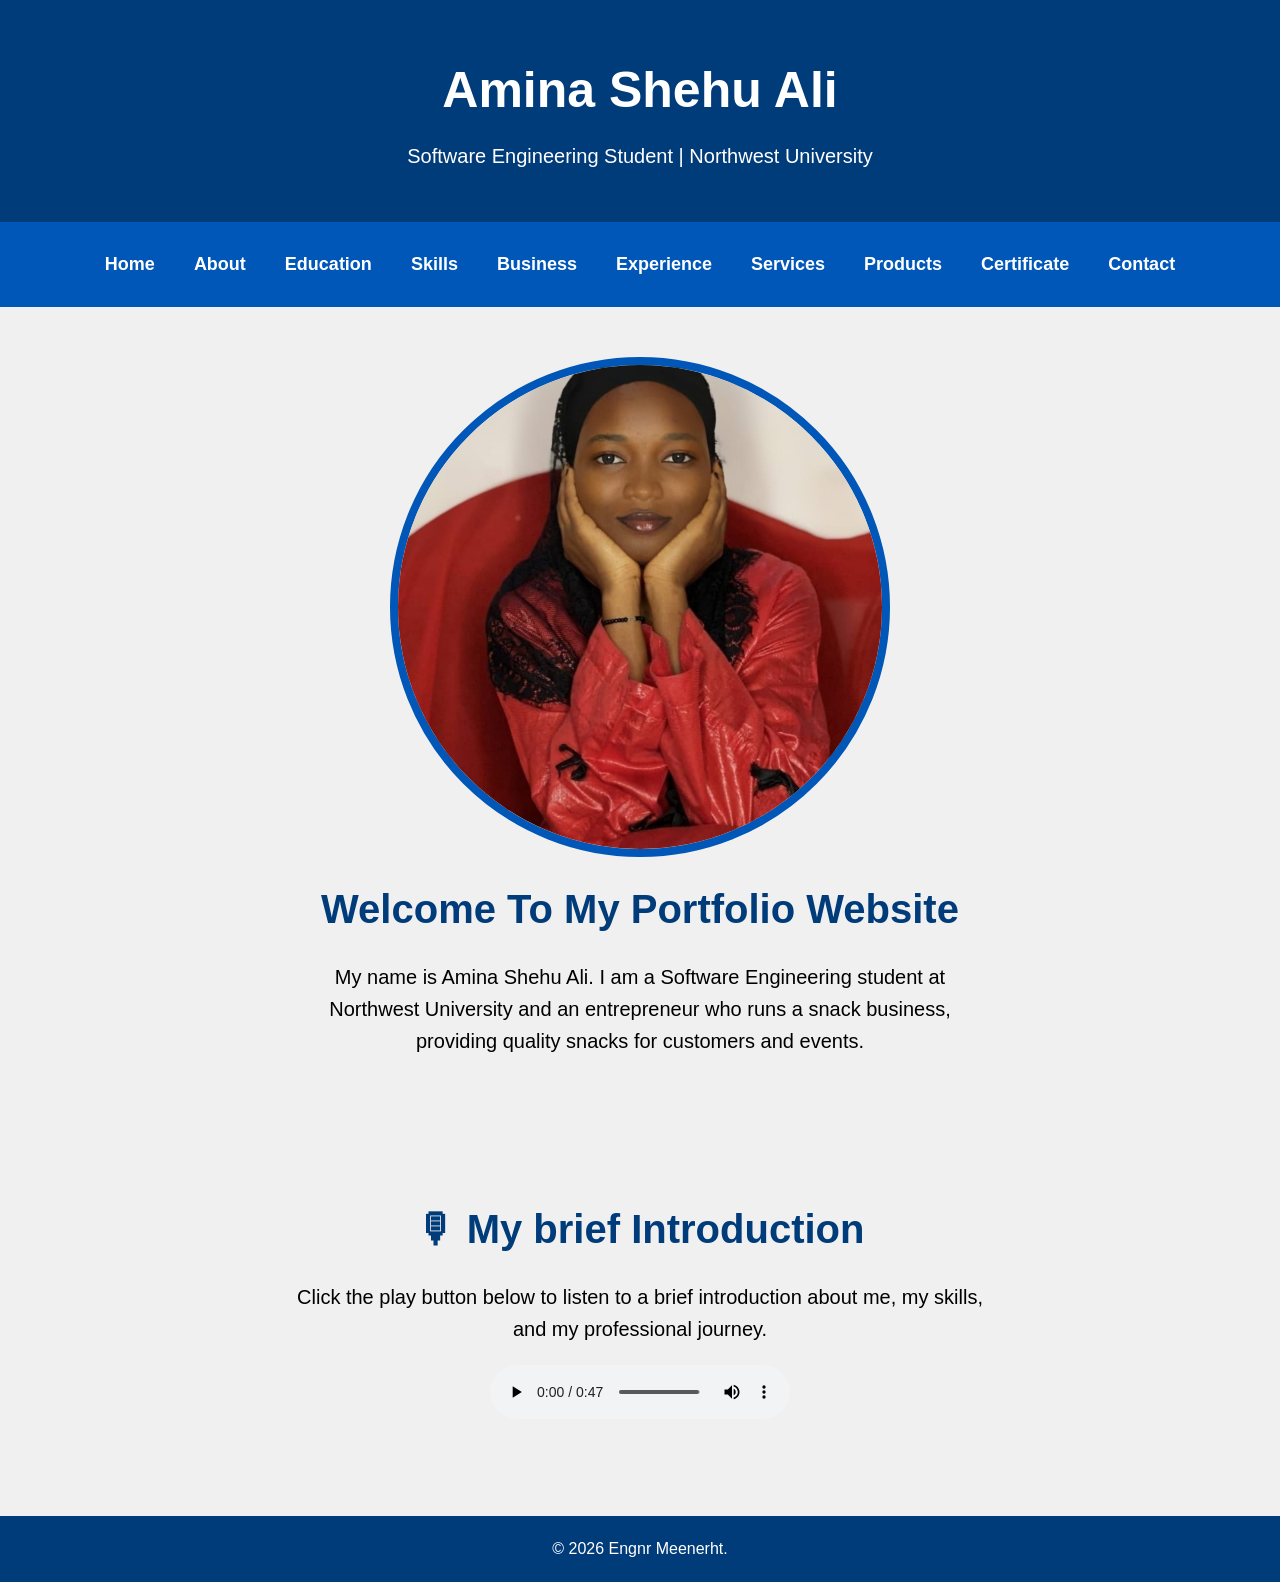
==== index.html @ 65d7aca2 "Update index.html" ====
<!DOCTYPE html>
<html lang="en">

<head>
    <meta charset="UTF-8">
    <meta name="viewport" content="width=device-width, initial-scale=1.0">
    <title>Home - Amina Shehu Ali</title>
    <link rel="stylesheet" href="style.css">
</head>

<body>

<header>
    <h1>Amina Shehu Ali</h1>
    <p>Software Engineering Student | Northwest University</p>
</header>

<nav>
    <a href="index.html">Home</a>
    <a href="about.html">About</a>
    <a href="education.html">Education</a>
    <a href="skills.html">Skills</a>
    <a href="business.html">Business</a>
    <a href="experience.html">Experience</a>
    <a href="services.html">Services</a>
    <a href="products.html">Products</a>
    <a href="certificate.html">Certificate</a>
    <a href="contact.html">Contact</a>
</nav>

<section class="hero">

    <img src="profile.jpg"
         alt="Profile Picture"
         class="profile-pic">

    <h2>Welcome To My Portfolio Website</h2>

    <p>
        My name is Amina Shehu Ali.
        I am a Software Engineering student at
        Northwest University and an entrepreneur
        who runs a snack business, providing
        quality snacks for customers and events.
    </p>
</section>
<section class="audio-section hero">
    <h2>🎙 My brief Introduction</h2>

    <p>
        Click the play button below to listen to a brief introduction about me, my skills, and my professional journey.
    </p>

    <audio controls preload="metadata">
        <source src="my introduction.mp3" type="audio/mpeg">
    </audio>
        </section>


<footer>
    <p>&copy; 2026 Engnr Meenerht.</p>
</footer>

</body>
</html>
---- style.css ----
/* Reset */
*{
    margin:0;
    padding:0;
    box-sizing:border-box;
    font-family:Arial, sans-serif;
}

body{
    background:#f0f0f0;
    line-height:1.6;
}

/* Header */
header{
    background:#003B7A;
    color:white;
    text-align:center;
    padding:50px 20px;
}

header h1{
    font-size:50px;
    margin-bottom:10px;
}

header p{
    font-size:20px;
}

/* Navigation */
nav{
    background:#0057B8;
    display:flex;
    flex-wrap:wrap;
    justify-content:center;
    gap:15px;
    padding:20px;
}

nav a{
    color:white;
    text-decoration:none;
    font-weight:bold;
    font-size:18px;
    padding:8px 12px;
}

nav a:hover{
    background:white;
    color:#0057B8;
    border-radius:5px;
}

/* Hero Section */
.hero{
    text-align:center;
    padding:50px 20px;
}

.profile-pic{
    width:500px;
    height:500px;
    border-radius:50%;
    border:8px solid #0057B8;
    object-fit:cover;
    display:block;
    margin:0 auto;

    animation: float 6s ease-in-out infinite;
}

@keyframes float{
    0%{
        transform: translateY(0px);
    }
    50%{
        transform: translateY(-15px);
    }
    100%{
        transform: translateY(0px);
    }
}

.hero h2{
    color:#003B7A;
    font-size:40px;
    margin-top:20px;
}

.hero p{
    font-size:20px;
    max-width:700px;
    margin:20px auto;
}

/* Content */
.content{
    width:90%;
    max-width:1000px;
    margin:40px auto;
    padding:20px;
}

/* Section Titles */
.section-title{
    color:#003B7A;
    font-size:45px;
    border-left:8px solid #0057B8;
    padding-left:20px;
    margin-bottom:30px;
}

/* Cards */
.card{
    background:#f8f8f8;
    padding:30px;
    margin-bottom:25px;
    border-radius:20px;
    box-shadow:0 2px 8px rgba(0,0,0,0.08);
}

.card h3{
    color:#222;
    margin-bottom:15px;
    font-size:28px;
}

.card p{
    color:#444;
    font-size:20px;
    line-height:1.8;
}

/* Product Images */
.product-img{
    width:100%;
    max-width:350px;
    height:220px;
    object-fit:cover;
    border-radius:10px;
    display:block;
    margin-bottom:15px;
}

/* Forms */
form{
    display:flex;
    flex-direction:column;
    gap:15px;
}

input,
textarea{
    width:100%;
    padding:12px;
    border:1px solid #ccc;
    border-radius:5px;
}

input[type="submit"]{
    background:#003B7A;
    color:white;
    border:none;
    cursor:pointer;
    font-weight:bold;
}

input[type="submit"]:hover{
    background:#0057B8;
}

/* Footer */
footer{
    background:#003B7A;
    color:white;
    text-align:center;
    padding:20px;
    margin-top:40px;
}

/* Mobile */
@media(max-width:768px){

    header h1{
        font-size:35px;
    }

    header p{
        font-size:16px;
    }

    .profile-pic{
        width:180px;
        height:180px;
    }

    .hero h2{
        font-size:30px;
    }

    .section-title{
        font-size:35px;
    }

    nav a{
        font-size:16px;
    }

    .card h3{
        font-size:24px;
    }

    .card p{
        font-size:18px;
    }
}
.card ul{
    text-align:left;
    width:fit-content;
    margin:15px auto;
    padding-left:25px;
}

.card li{
    text-align:left;
    margin-bottom:10px;
}

    background: white;
    width: 90%;
    max-width: 400px;
    margin: 20px auto;
    padding: 20px;
    border-radius: 15px;
    box-shadow: 0 2px 10px rgba(0,0,0,0.1);
    text-align: center;
}

.card h3{
    color:#003B7A;
    margin-bottom:10px;
}

.card p{
    color:#555;
    .product-card{
    background:white;
    width:90%;
    max-width:550px;
    margin:30px auto;
    border-radius:20px 20px 0 0;
    overflow:hidden;
    box-shadow:0 2px 10px rgba(0,0,0,0.15);
    text-align:center;
}

.product-img{
    width:100%;
    height:300px;
    object-fit:cover;
    display:block;
}

.product-card h3{
    padding:20px;
    color:#003B7A;
    font-size:30px;
}
@media(max-width:768px){
    .profile-pic{
        width:300px;
        height:300px;
    }
}
   .business-video{
    width:100%;
    max-width:600px;
    border-radius:25px;
    display:block;
    margin:20px auto;
    border:5px solid #0057B8;
    box-shadow:0 8px 20px rgba(0,0,0,0.3);
} 
    .audio-section{
    width:90%;
    max-width:700px;
    margin:40px auto;
    padding:25px;
    background:#ffffff;
    border-radius:20px;
    text-align:center;
    box-shadow:0 8px 20px rgba(0,0,0,0.15);
}

.audio-section h2{
    color: #0057B8 !important;
    font-size: 55px;
    font-weight: bold;
    text-align: center;
}

.audio-section p{
    color:#555;
    font-size:18px;
    line-height:1.7;
    margin-bottom:20px;
}

.audio-section audio{
    width:100%;
    border-radius:30px;
}
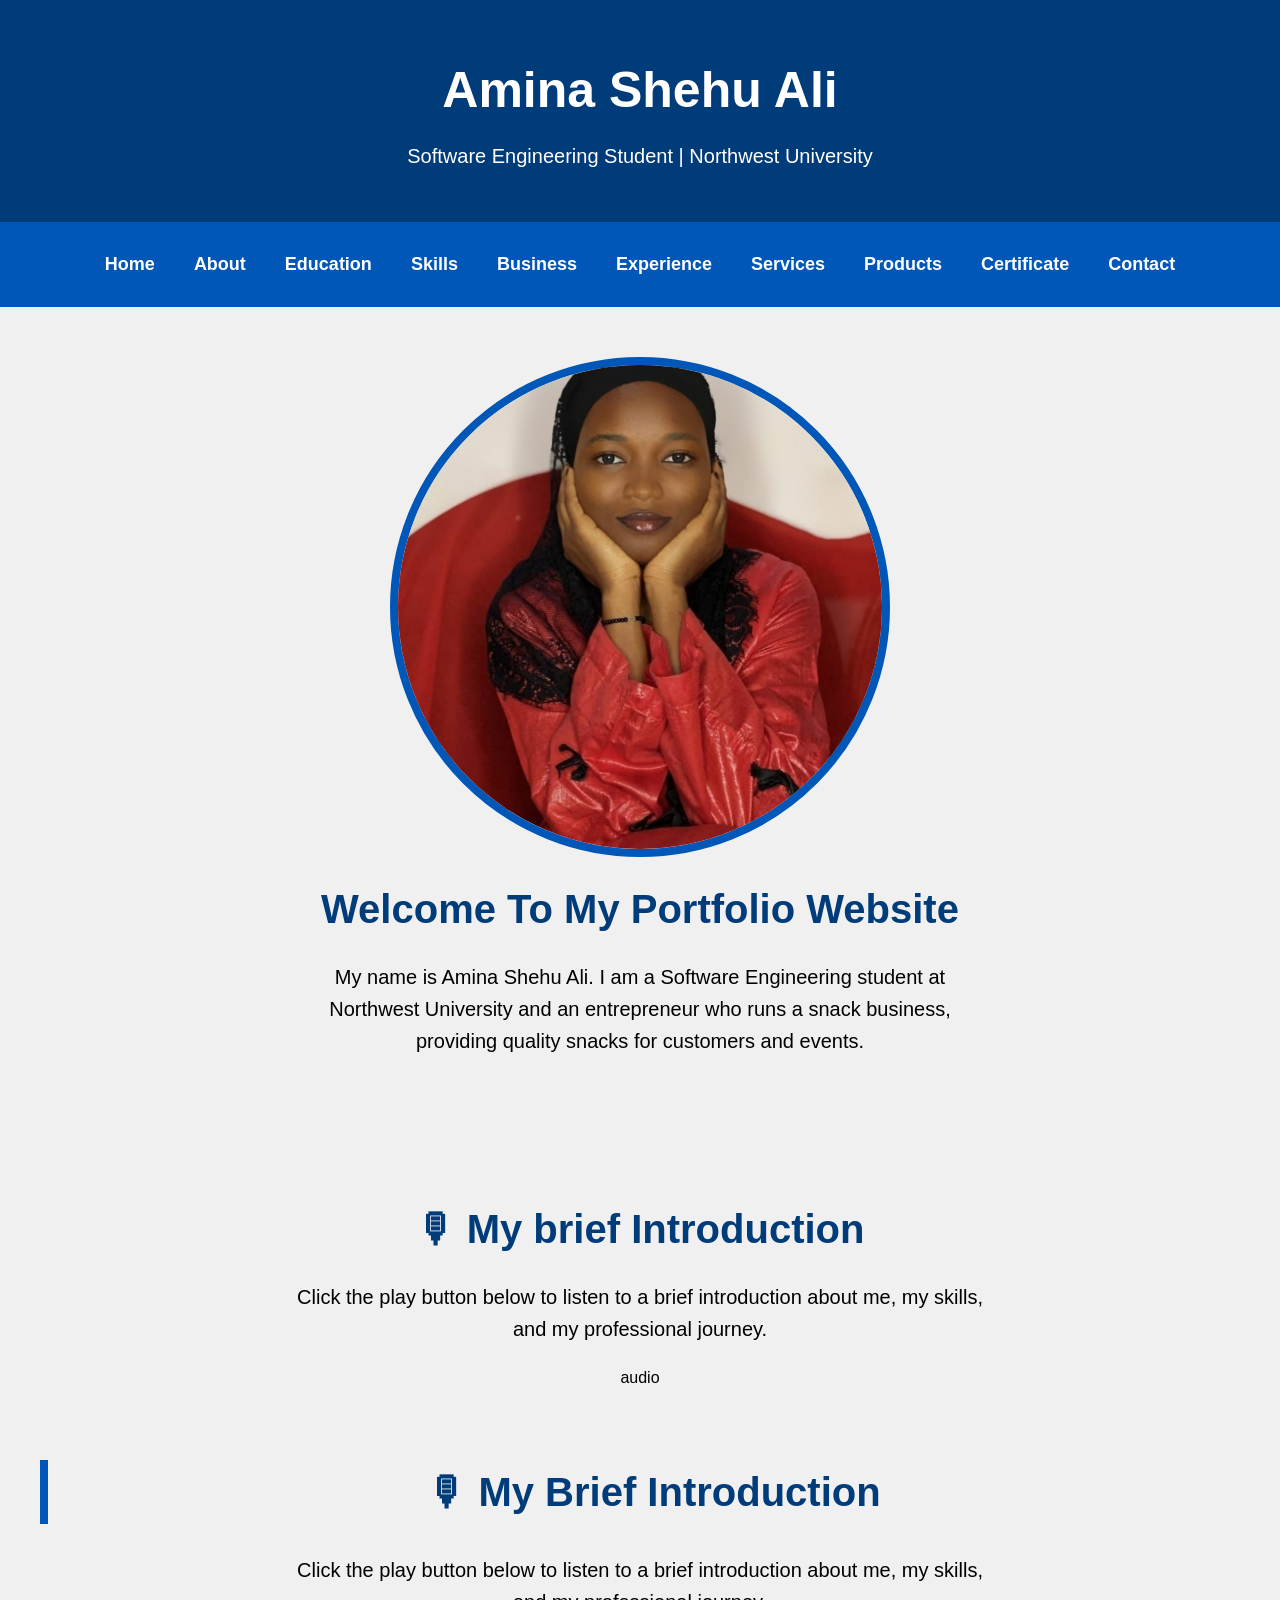
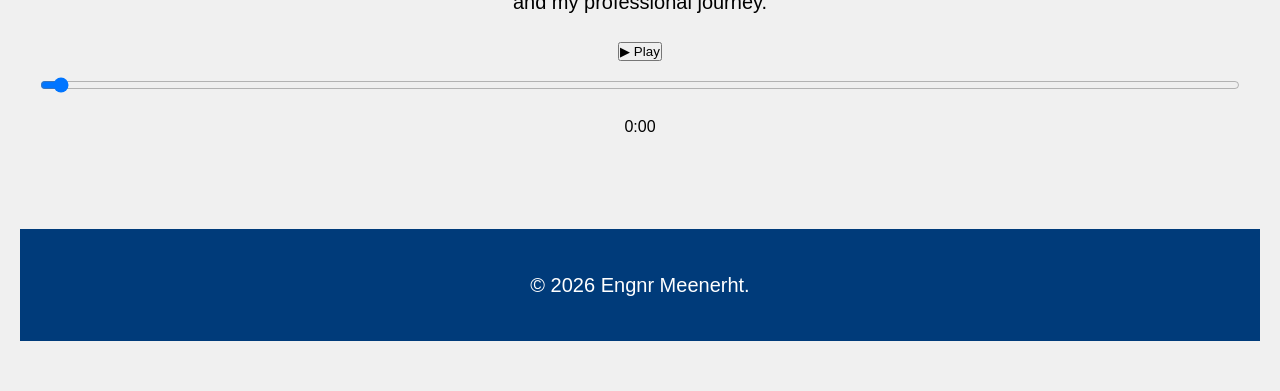
==== commit 9b681eda: "Update index.html" ====
--- a/index.html
+++ b/index.html
@@ -50,11 +50,55 @@
     <p>
         Click the play button below to listen to a brief introduction about me, my skills, and my professional journey.
     </p>
+audio<section class="audio-section hero">
+    <h2 class="section-title">🎙 My Brief Introduction</h2>
 
-    <audio controls preload="metadata">
+    <p>
+        Click the play button below to listen to a brief introduction about me, my skills, and my professional journey.
+    </p>
+
+    <audio id="myAudio">
         <source src="my introduction.mp3" type="audio/mpeg">
     </audio>
-        </section>
+
+    <div class="audio-player">
+        <button id="playBtn">▶ Play</button>
+        <input type="range" id="progressBar" value="0">
+        <span id="currentTime">0:00</span>
+    </div>
+</section>
+
+<script>
+const audio = document.getElementById("myAudio");
+const playBtn = document.getElementById("playBtn");
+const progressBar = document.getElementById("progressBar");
+const currentTime = document.getElementById("currentTime");
+
+playBtn.onclick = function () {
+    if (audio.paused) {
+        audio.play();
+        playBtn.innerHTML = "⏸ Pause";
+    } else {
+        audio.pause();
+        playBtn.innerHTML = "▶ Play";
+    }
+};
+
+audio.ontimeupdate = function () {
+    progressBar.max = audio.duration;
+    progressBar.value = audio.currentTime;
+
+    let min = Math.floor(audio.currentTime / 60);
+    let sec = Math.floor(audio.currentTime % 60);
+    if (sec < 10) sec = "0" + sec;
+
+    currentTime.innerHTML = min + ":" + sec;
+};
+
+progressBar.oninput = function () {
+    audio.currentTime = progressBar.value;
+};
+            </script>
 
 
 <footer>
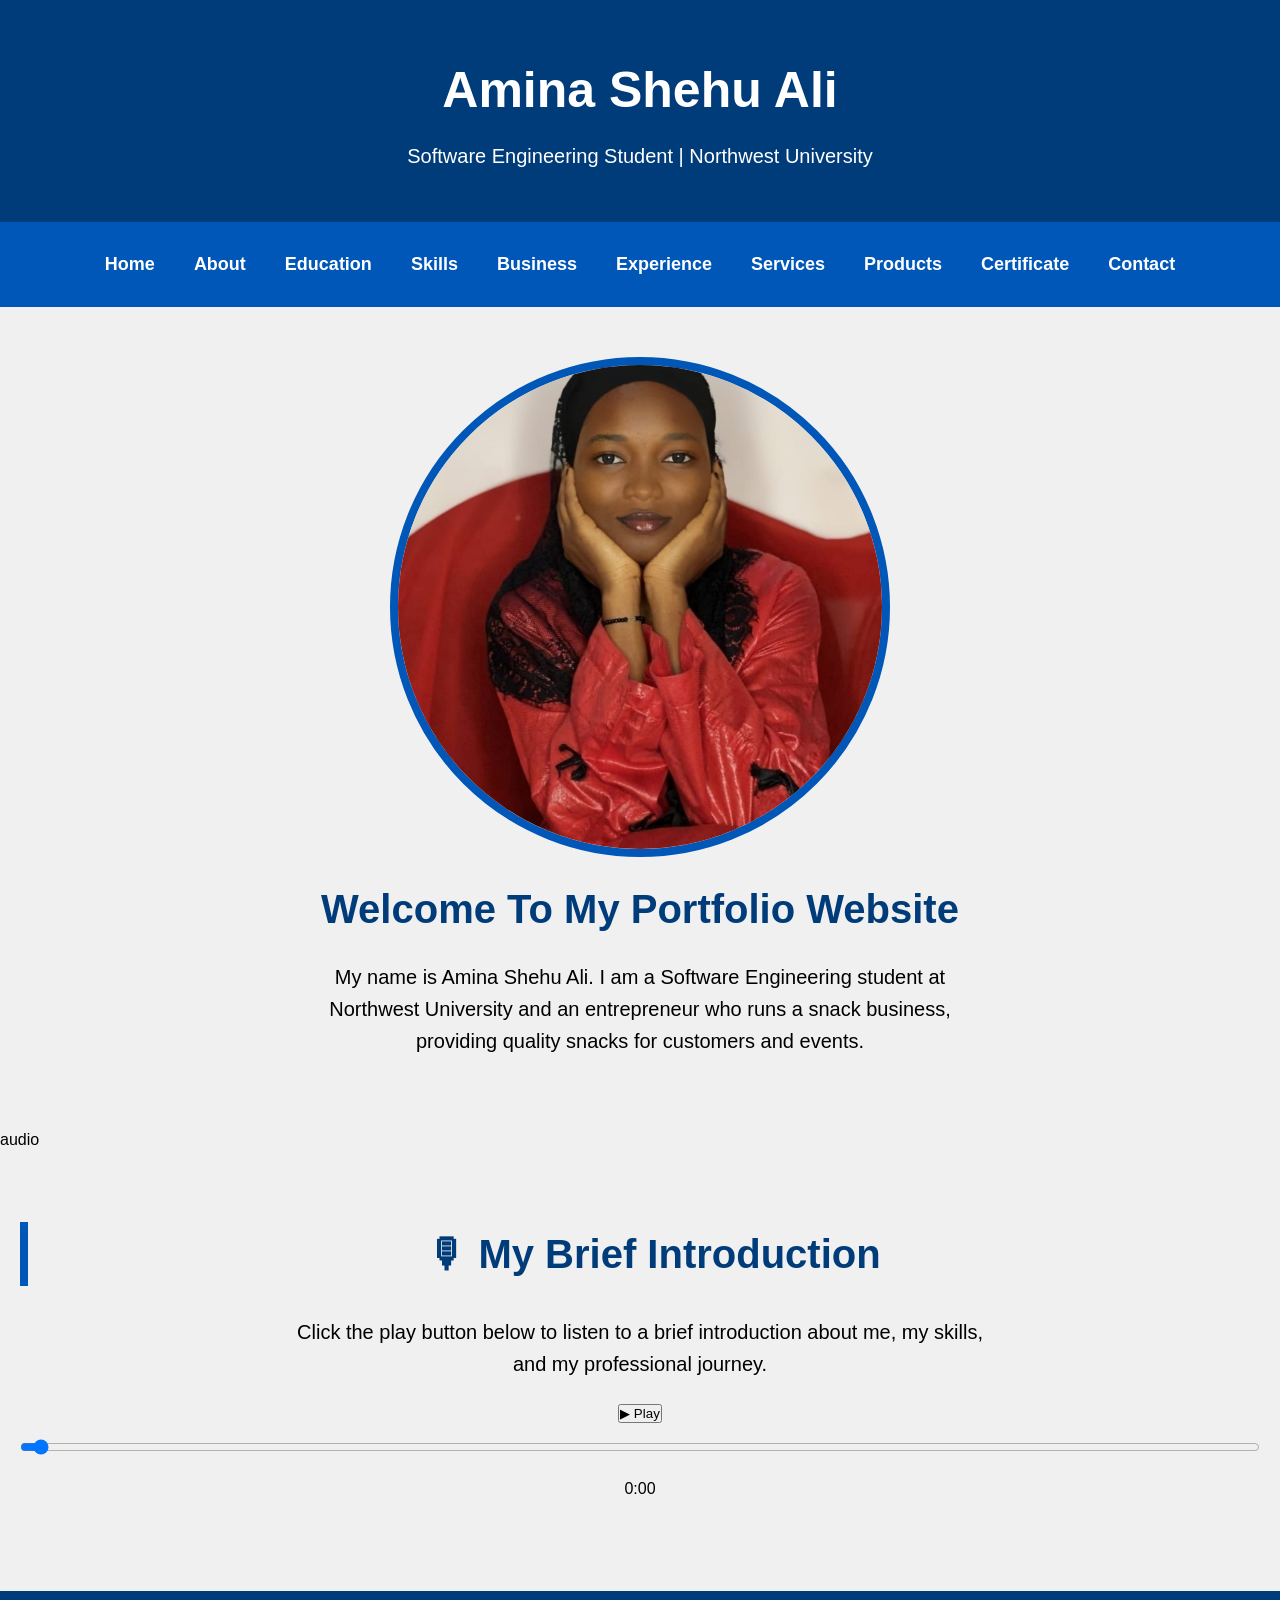
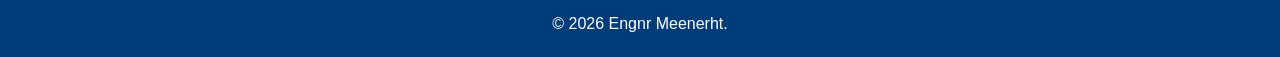
==== commit 675988fc: "Update index.html" ====
--- a/index.html
+++ b/index.html
@@ -44,12 +44,7 @@
         quality snacks for customers and events.
     </p>
 </section>
-<section class="audio-section hero">
-    <h2>🎙 My brief Introduction</h2>
 
-    <p>
-        Click the play button below to listen to a brief introduction about me, my skills, and my professional journey.
-    </p>
 audio<section class="audio-section hero">
     <h2 class="section-title">🎙 My Brief Introduction</h2>
 
--- a/style.css
+++ b/style.css
@@ -311,3 +311,42 @@
     width:100%;
     border-radius:30px;
 }
+.audio-player{
+    width:90%;
+    max-width:700px;
+    margin:30px auto;
+    padding:25px;
+    background:#0057B8;
+    border-radius:20px;
+    display:flex;
+    align-items:center;
+    gap:15px;
+    box-shadow:0 8px 20px rgba(0,0,0,0.3);
+}
+
+.audio-player button{
+    background:#fff;
+    color:#0057B8;
+    border:none;
+    padding:12px 25px;
+    border-radius:50px;
+    font-size:18px;
+    font-weight:bold;
+    cursor:pointer;
+}
+
+.audio-player button:hover{
+    background:#f0f0f0;
+}
+
+.audio-player input[type=range]{
+    flex:1;
+    height:8px;
+    cursor:pointer;
+}
+
+.audio-player span{
+    color:white;
+    font-size:18px;
+    font-weight:bold;
+        }
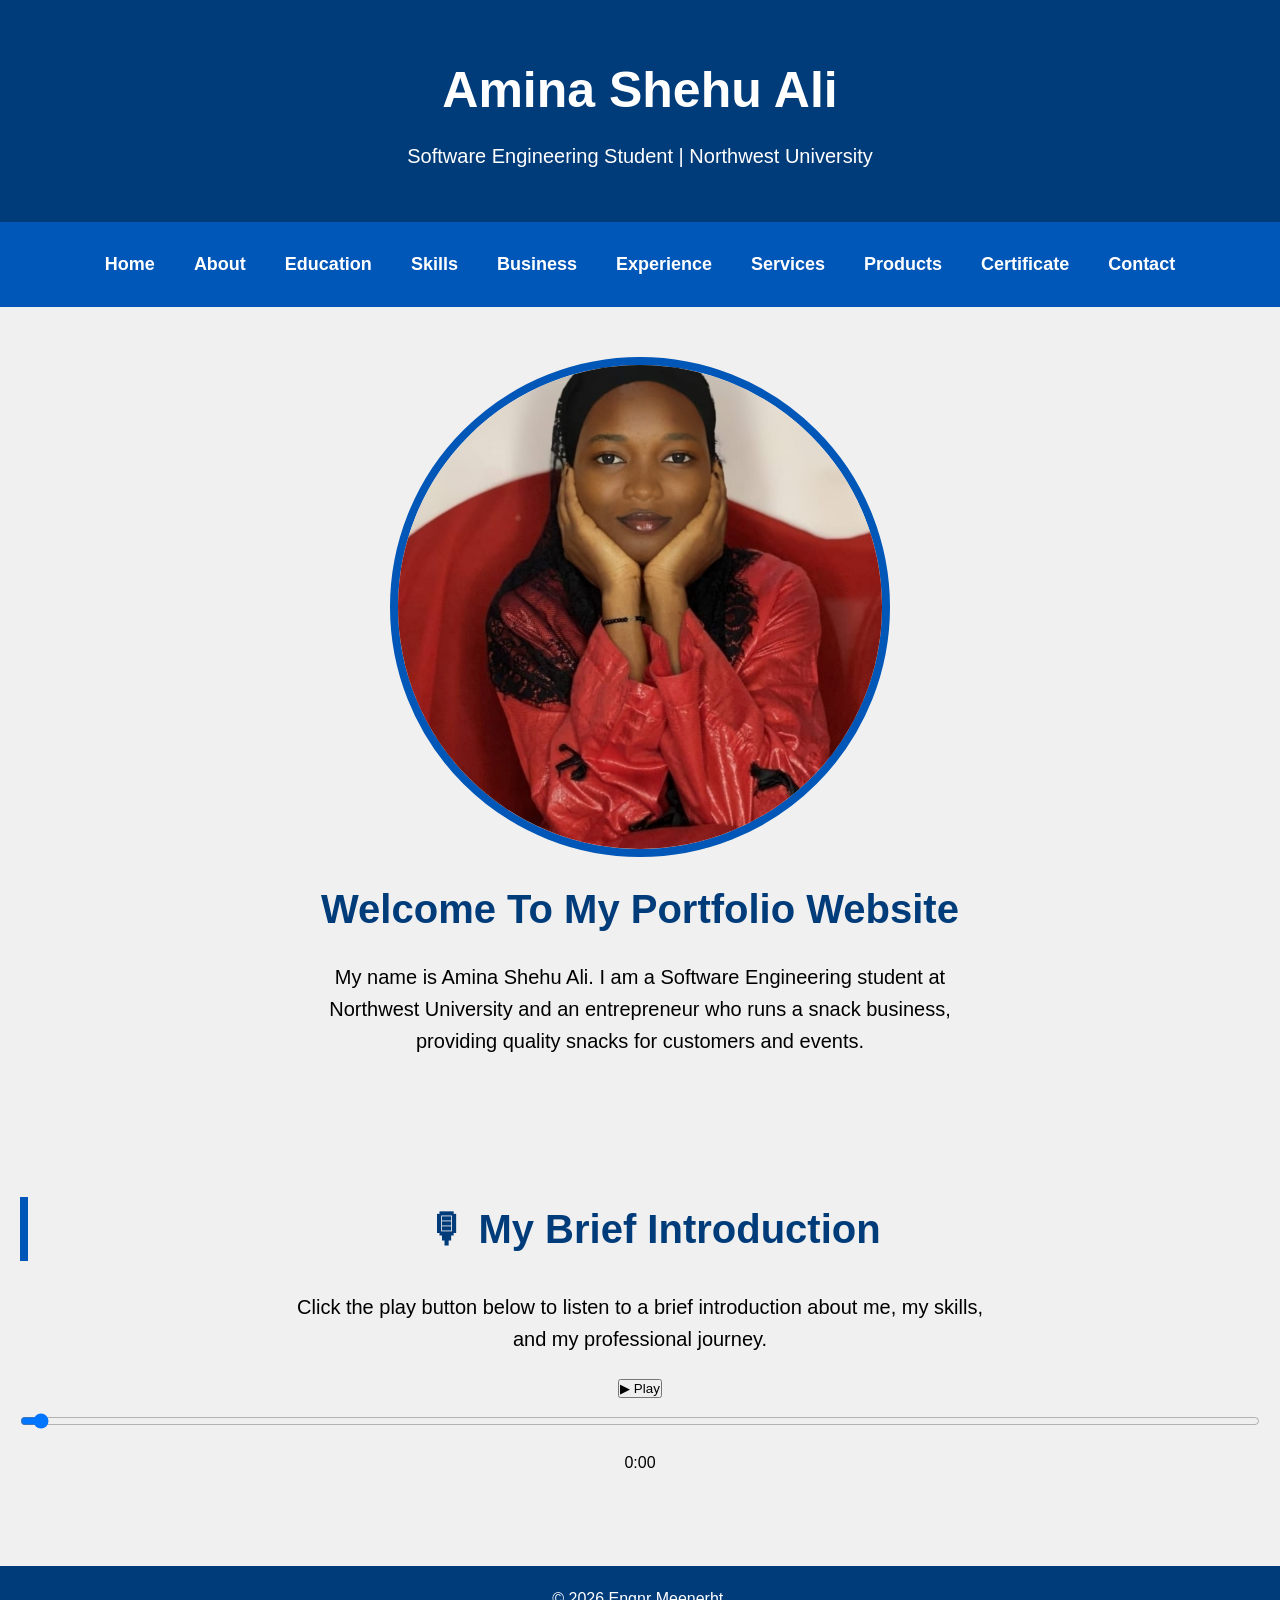
==== commit 2945799d: "Fix audio section markup in index.html" ====
--- a/index.html
+++ b/index.html
@@ -44,8 +44,7 @@
         quality snacks for customers and events.
     </p>
 </section>
-
-audio<section class="audio-section hero">
+<section class="audio-section hero">
     <h2 class="section-title">🎙 My Brief Introduction</h2>
 
     <p>
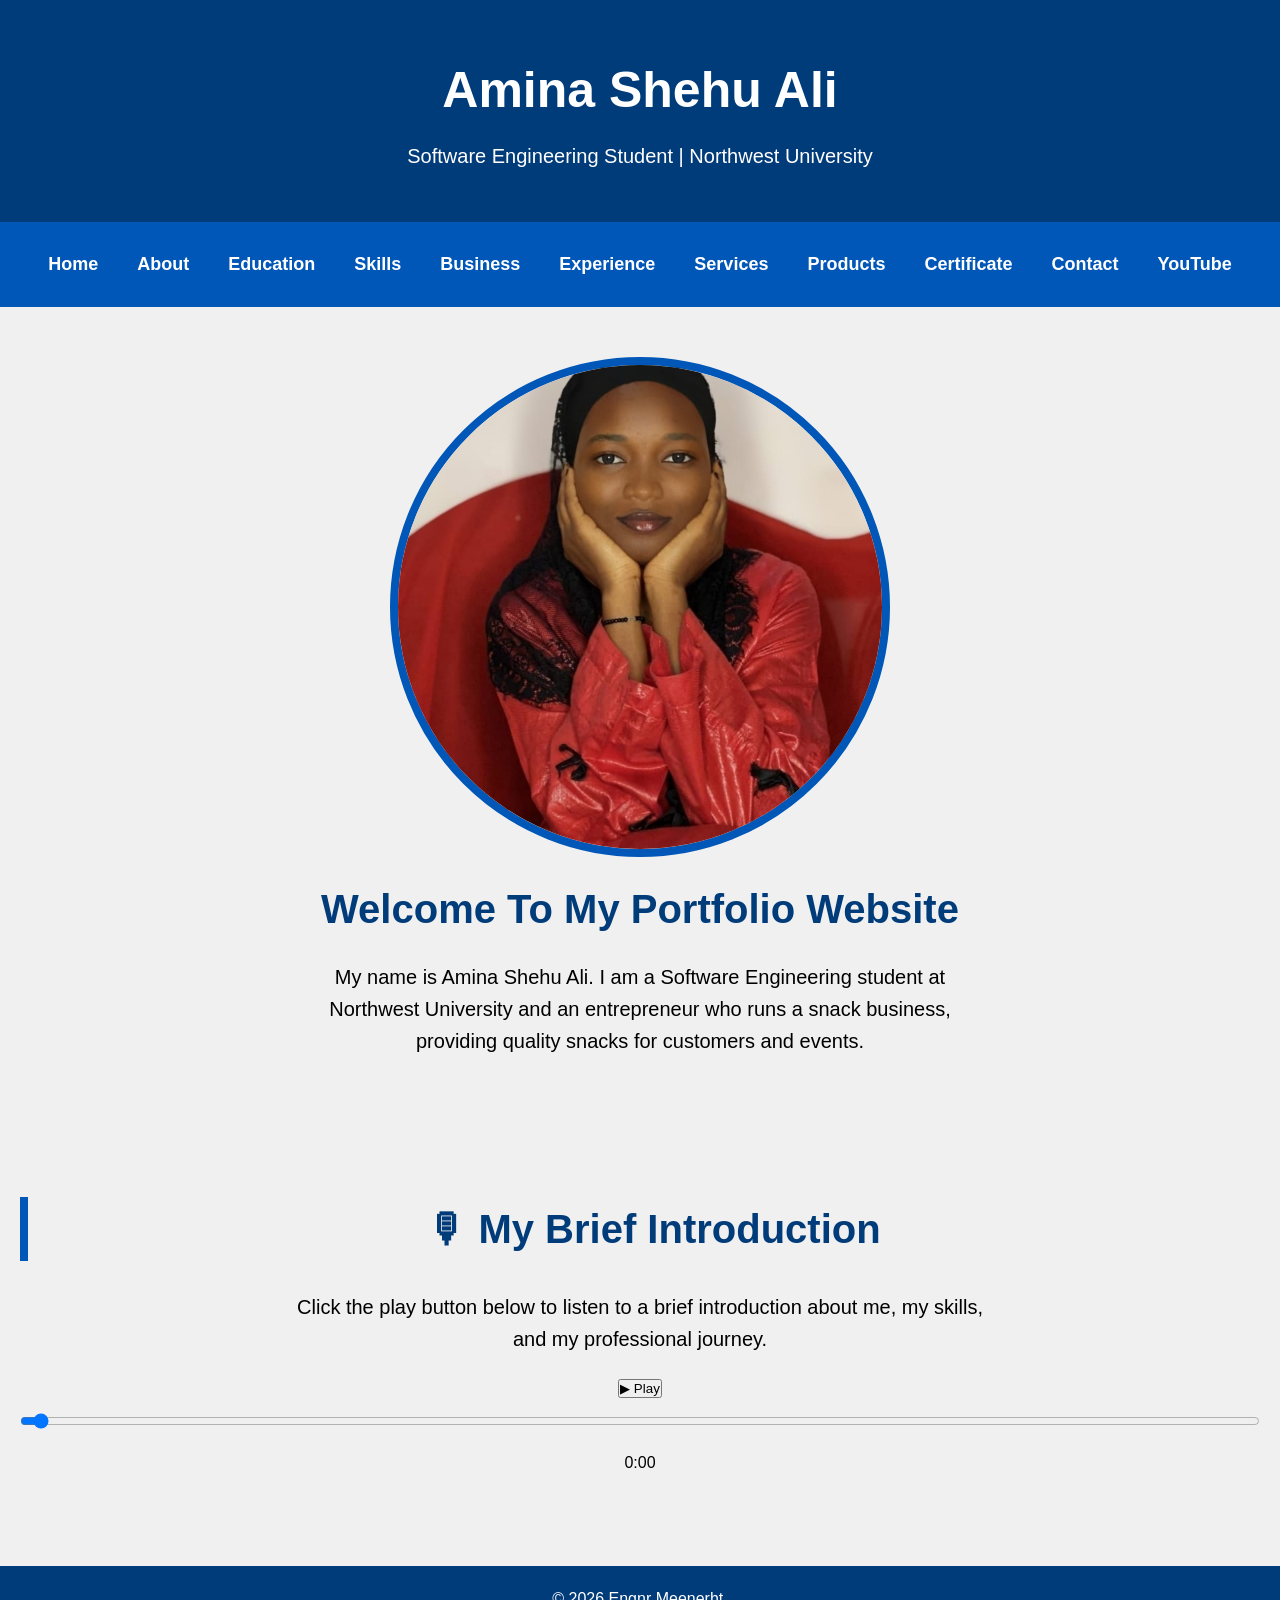
==== commit 01259a28: "Add YouTube link to navigation" ====
--- a/index.html
+++ b/index.html
@@ -26,6 +26,7 @@
     <a href="products.html">Products</a>
     <a href="certificate.html">Certificate</a>
     <a href="contact.html">Contact</a>
+    <a href="youtube.html" class="active">YouTube</a>
 </nav>
 
 <section class="hero">
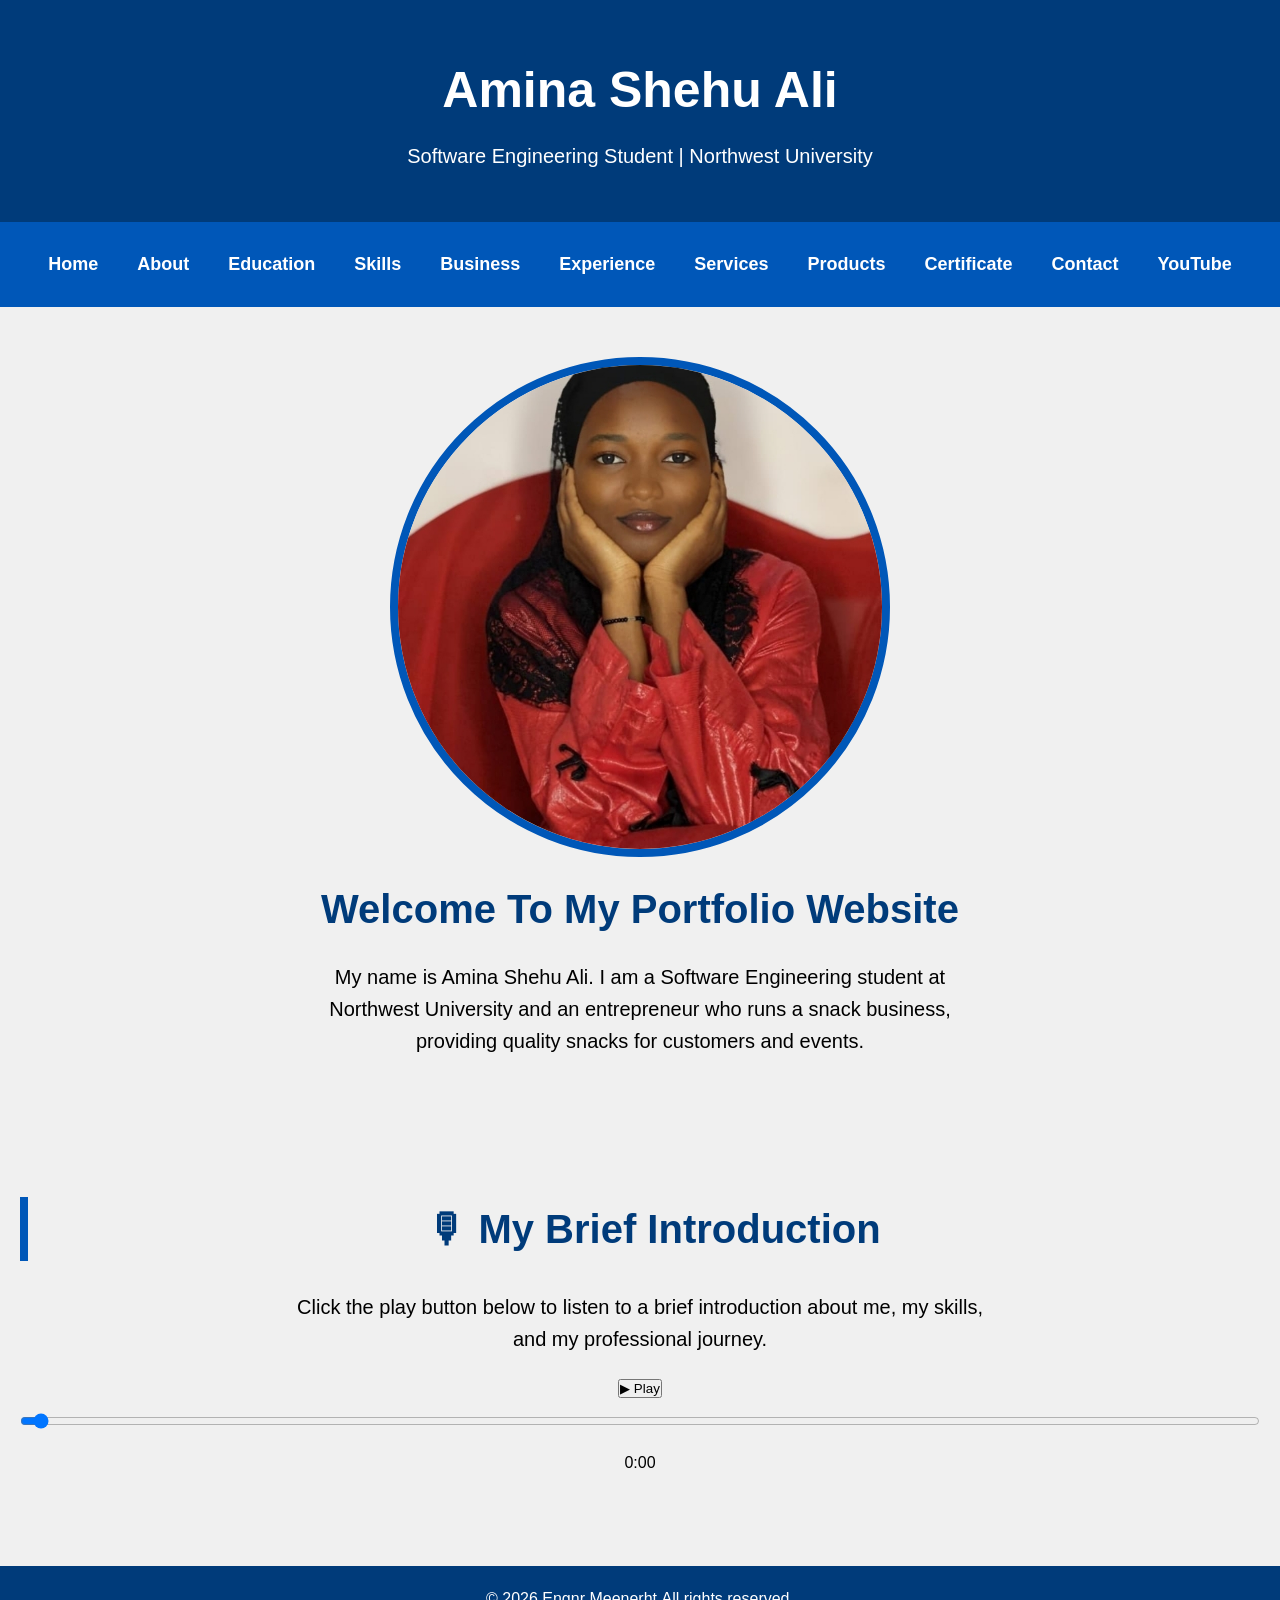
==== commit 6fde4fd9: "Update footer text for copyright notice" ====
--- a/index.html
+++ b/index.html
@@ -97,7 +97,7 @@
 
 
 <footer>
-    <p>&copy; 2026 Engnr Meenerht.</p>
+    <p>&copy; 2026 Engnr Meenerht.All rights reserved.</p>
 </footer>
 
 </body>
--- a/style.css
+++ b/style.css
@@ -350,3 +350,31 @@
     font-size:18px;
     font-weight:bold;
         }
+   .video-container{
+    width:90%;
+    max-width:1000px;
+    margin:auto;
+    padding:20px;
+}
+
+.video-card{
+    background:#fff;
+    margin:30px 0;
+    padding:20px;
+    border-radius:20px;
+    box-shadow:0 5px 20px rgba(0,0,0,.2);
+}
+
+.video-card h3{
+    text-align:center;
+    color:#0057B8;
+    margin-bottom:20px;
+    font-size:28px;
+}
+
+.video-card iframe{
+    width:100%;
+    height:450px;
+    border:none;
+    border-radius:20px;
+} 
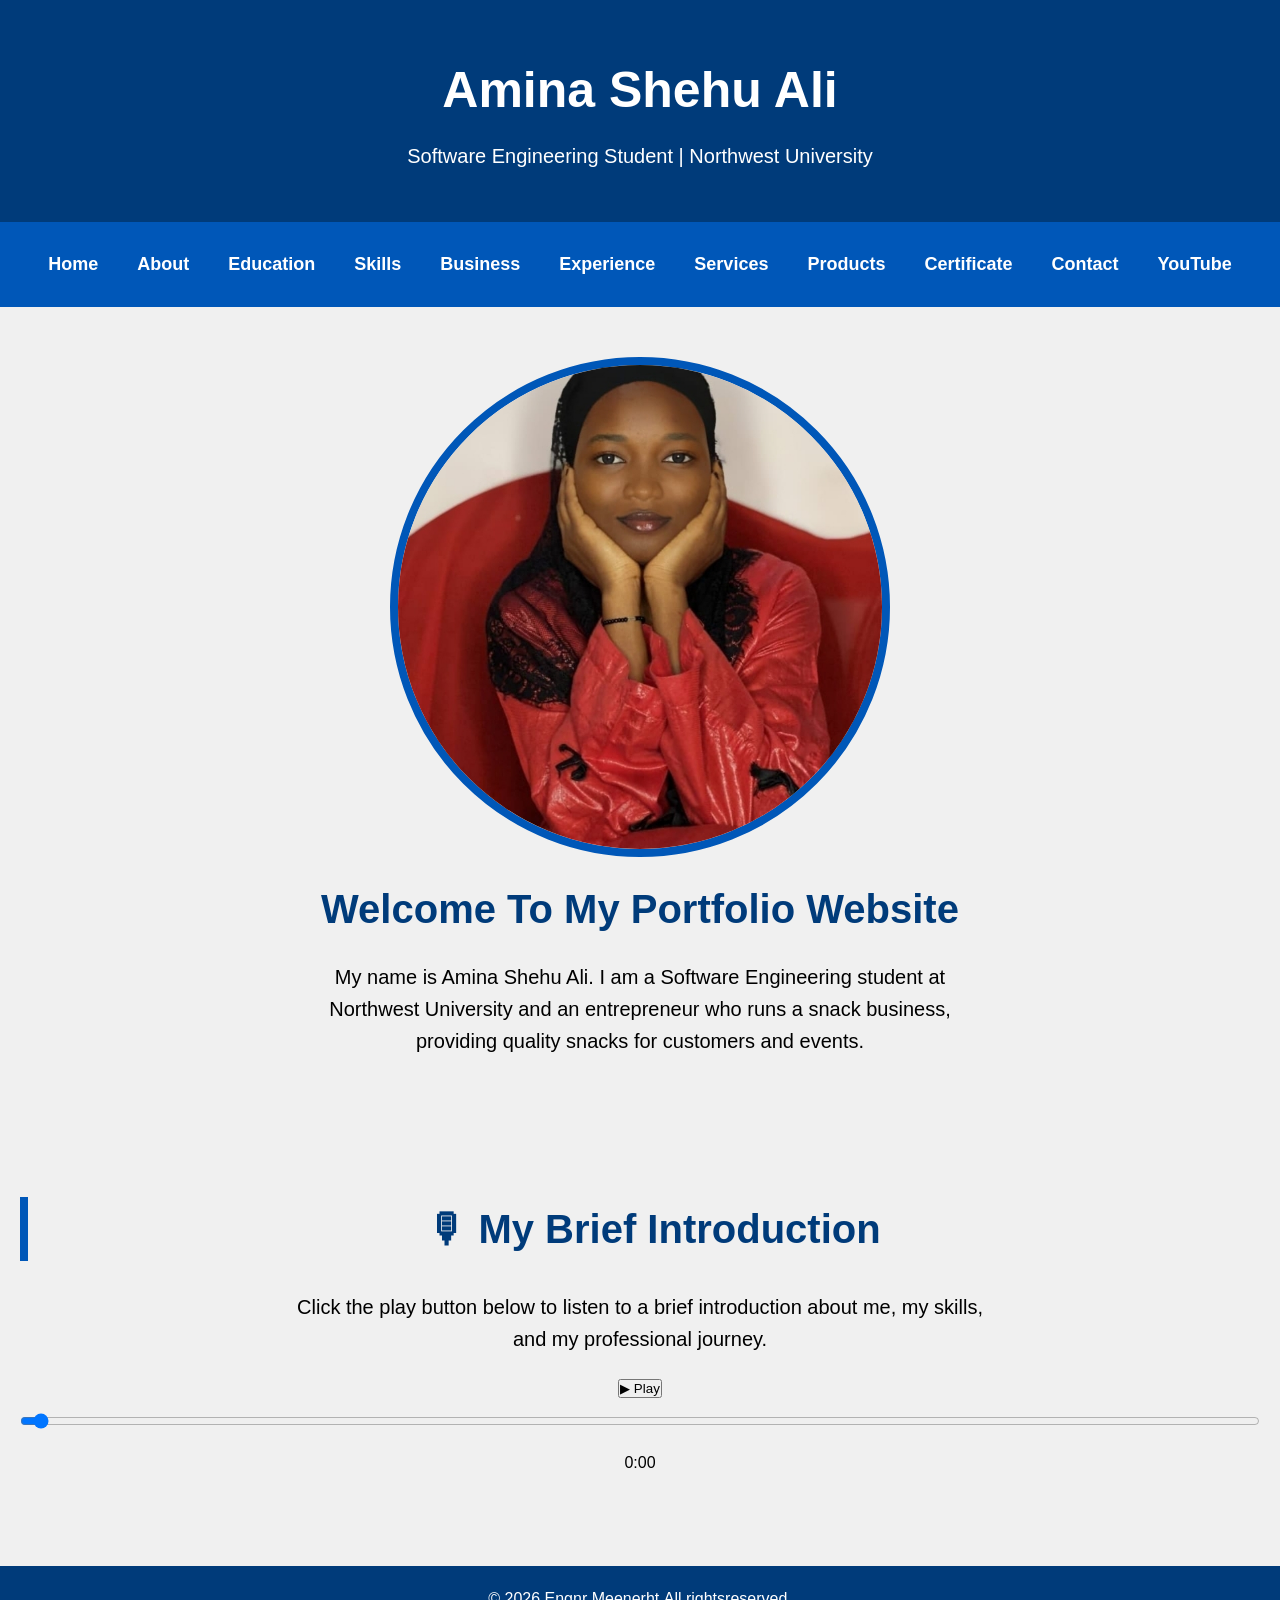
==== commit d3c75d93: "Fix footer copyright text formatting" ====
--- a/index.html
+++ b/index.html
@@ -97,7 +97,7 @@
 
 
 <footer>
-    <p>&copy; 2026 Engnr Meenerht.All rights reserved.</p>
+    <p>&copy; 2026 Engnr Meenerht.All rightsreserved.</p>
 </footer>
 
 </body>
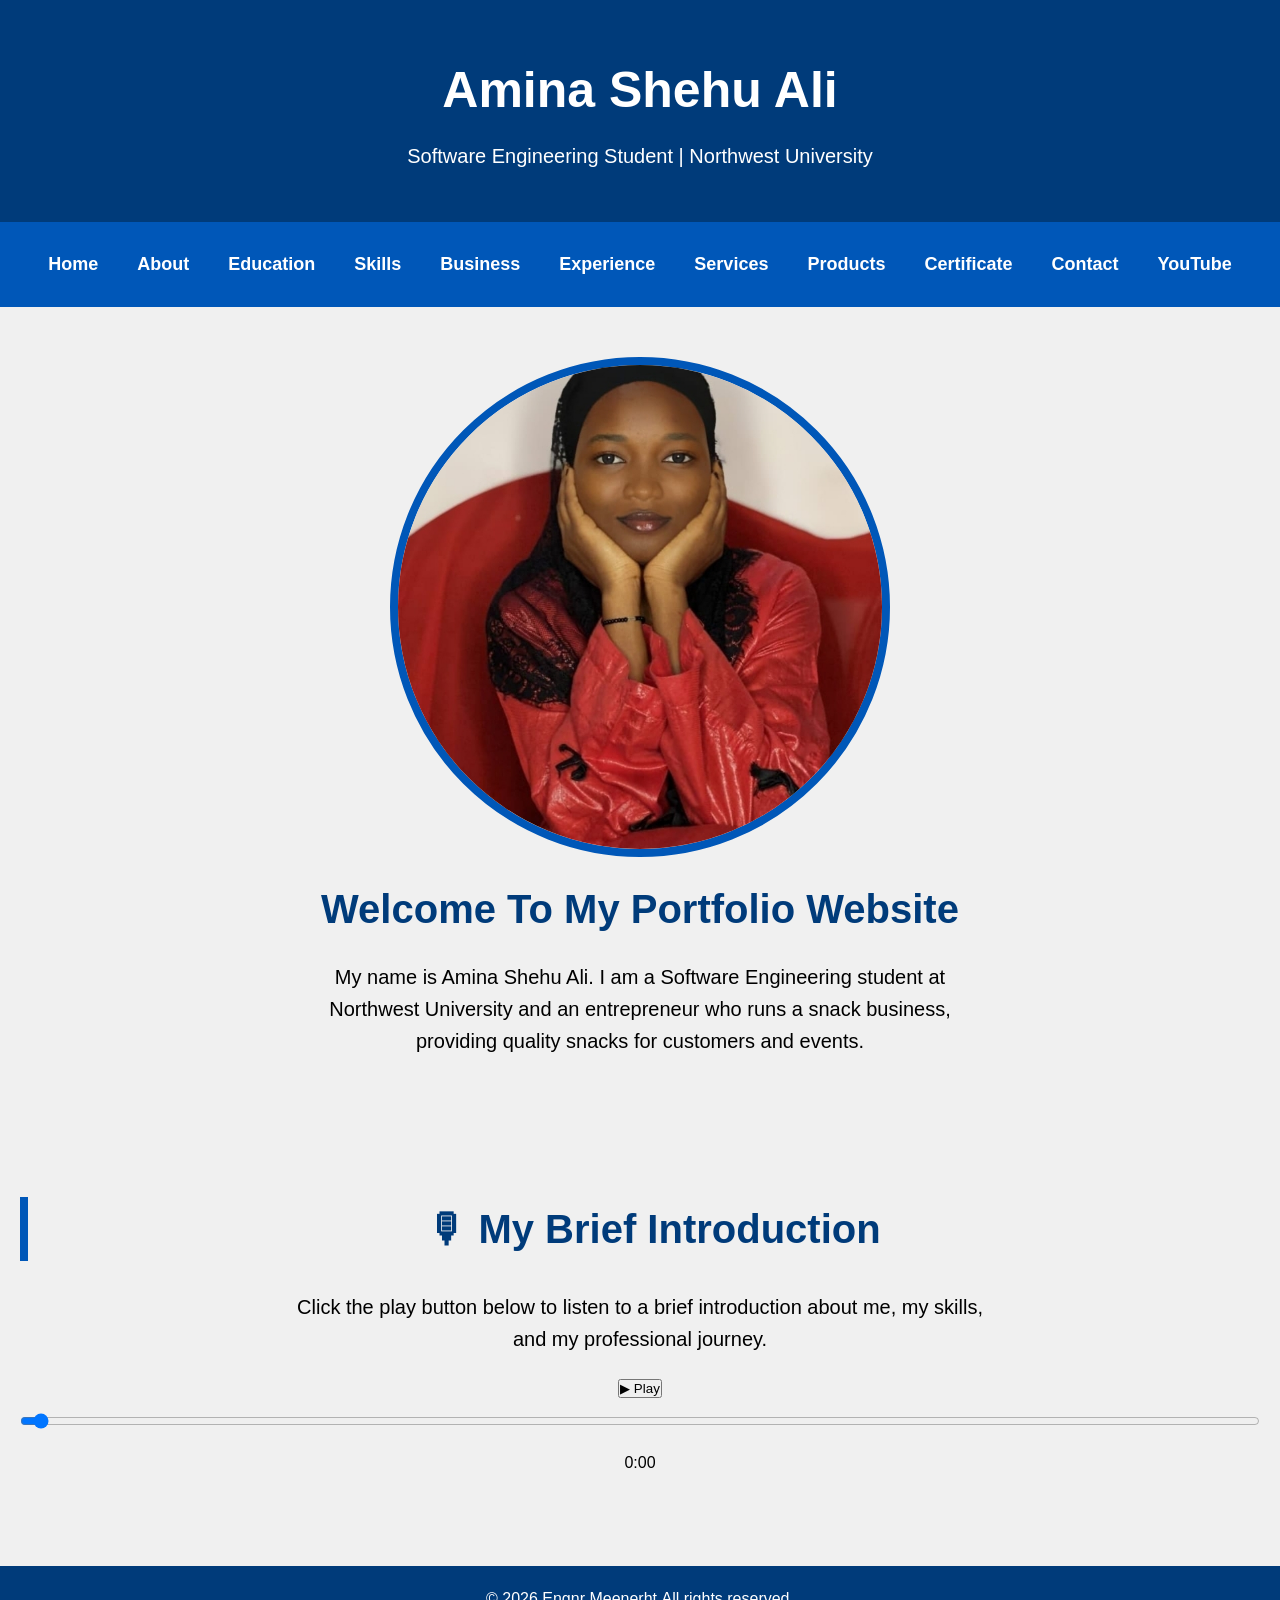
==== commit 64095145: "Fix copyright text spacing in footer" ====
--- a/index.html
+++ b/index.html
@@ -97,7 +97,7 @@
 
 
 <footer>
-    <p>&copy; 2026 Engnr Meenerht.All rightsreserved.</p>
+    <p>&copy; 2026 Engnr Meenerht.All rights reserved.</p>
 </footer>
 
 </body>
